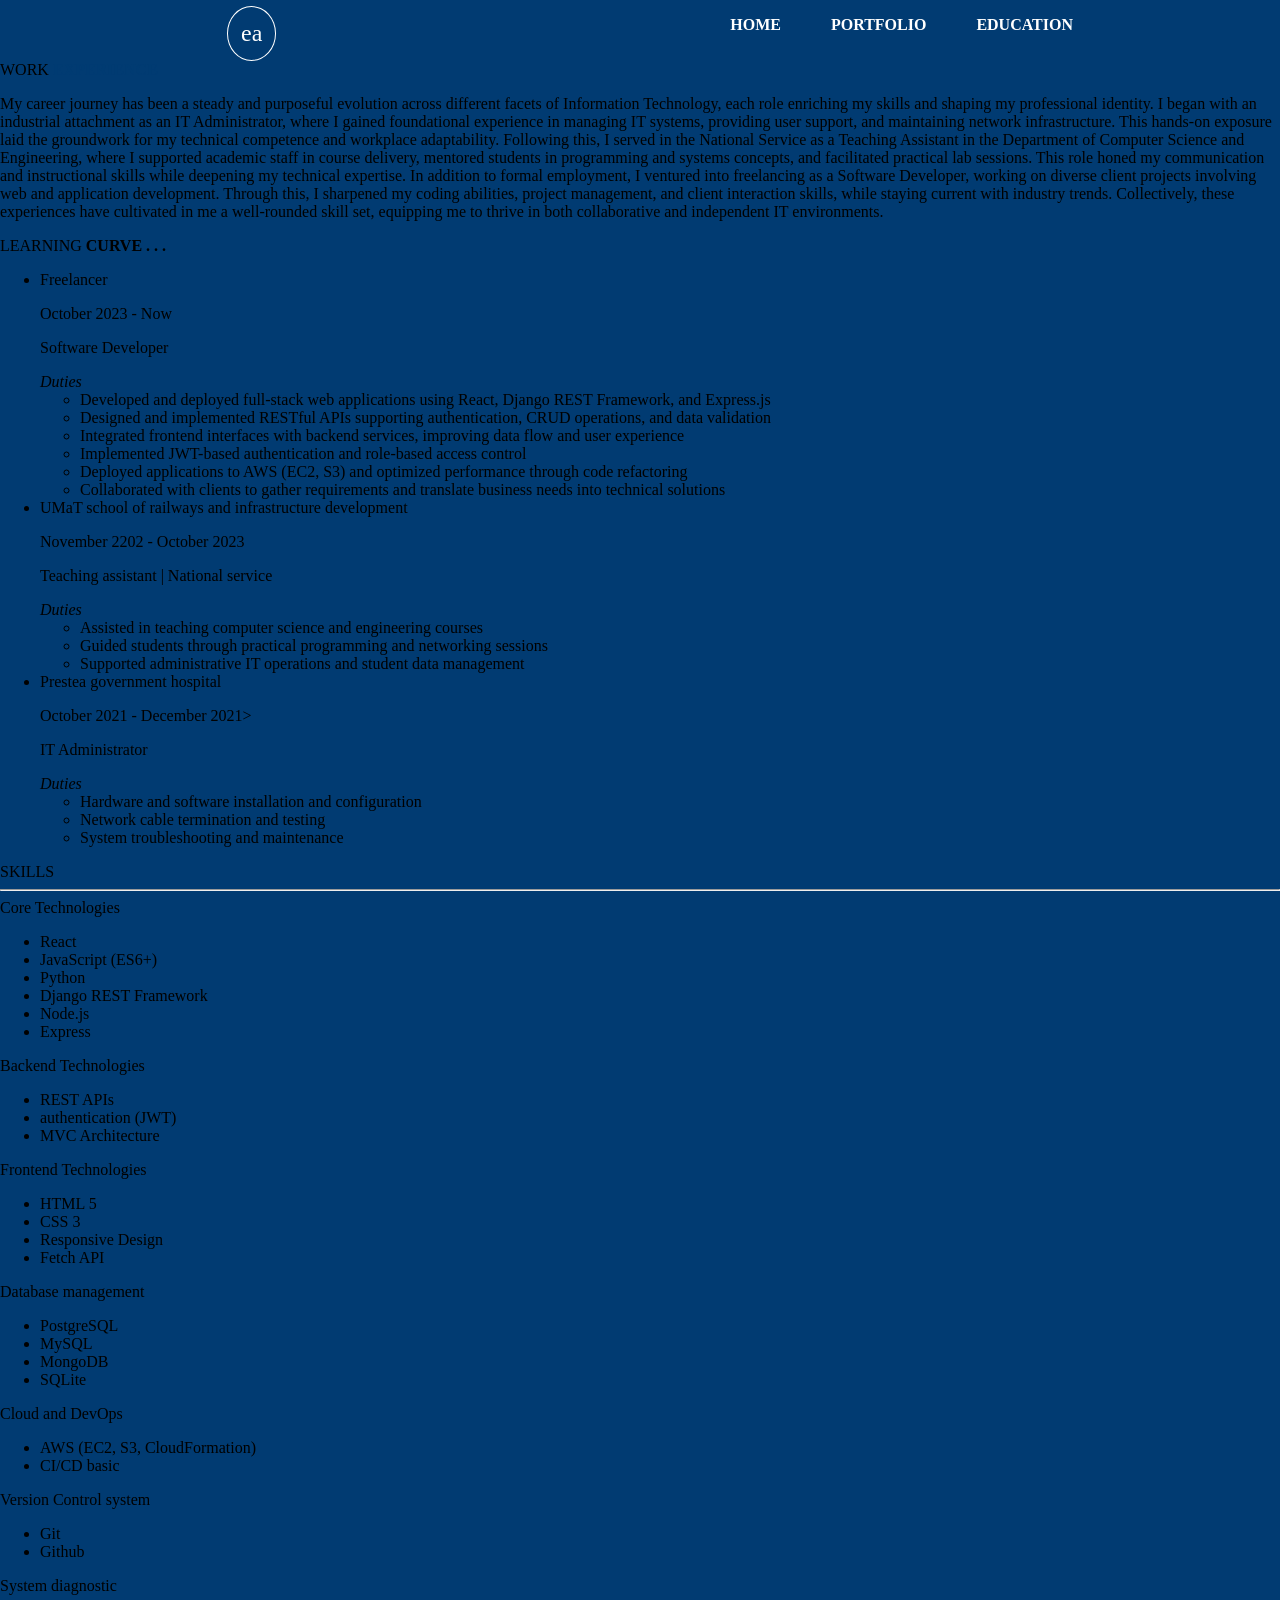
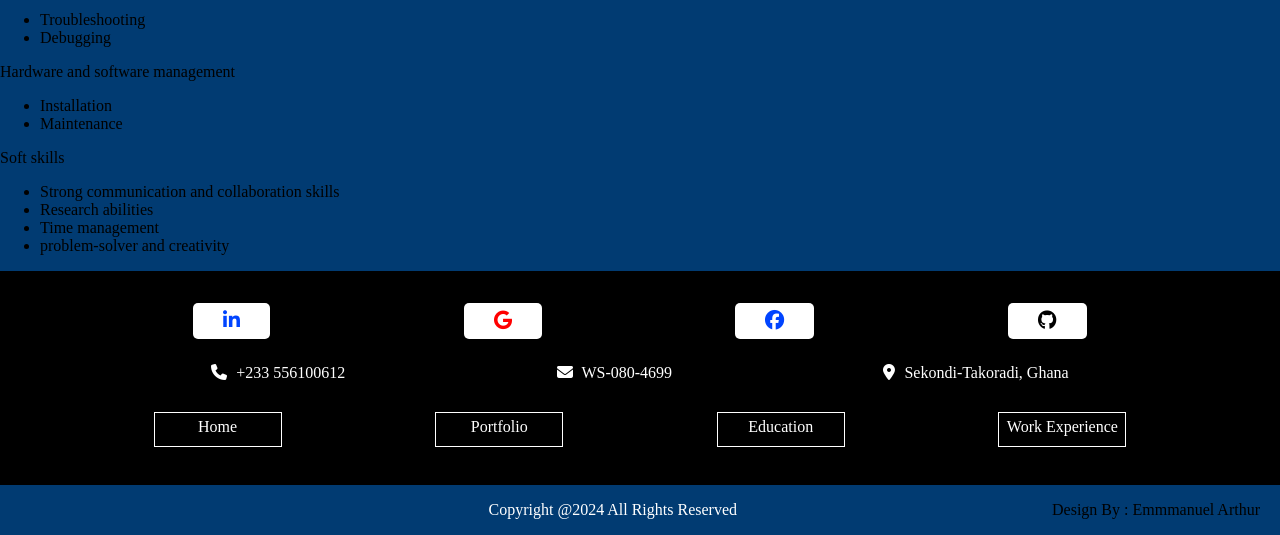
==== work_experience.html @ 9149a9f6 "fixing ui" ====
<!DOCTYPE html>
<html lang="en">
<head>
    <meta charset="UTF-8">
    <meta name="viewport" content="width=device-width, initial-scale=1.0">
    <title>Work Experience</title>
    <link rel="stylesheet" href="./styles/home_styles.css">
    <link rel="stylesheet" href="./styles/work_experience-styles.css">
    <link rel="stylesheet" href="https://cdnjs.cloudflare.com/ajax/libs/font-awesome/6.5.1/css/all.min.css">
</head>
<body>
    <nav>
        <div id="icon"><a href="./index.html">ea</a></div>
        <ul>
            <li><a href="./index.html">HOME</a></li>
            <li><a href="./project.html">PORTFOLIO</a></li>
            <li><a href="./education.html">EDUCATION</a></li>
        </ul>
        <i class="fa fa-bars" id="menu-icon" onclick="showMenu()"></i>
    </nav>
    <div id="work-experience-header">
        <h8>WORK <strong style="color: #003b72fe;">EXPERIENCE</strong></h8>
        <p class="work-bio">My career journey has been a steady and purposeful evolution across different facets of Information Technology, each role enriching my skills and shaping my professional identity. I began with an industrial attachment as an IT Administrator, where I gained foundational experience in managing IT systems, providing user support, and maintaining network infrastructure. This hands-on exposure laid the groundwork for my technical competence and workplace adaptability.
            Following this, I served in the National Service as a Teaching Assistant in the Department of Computer Science and Engineering, where I supported academic staff in course delivery, mentored students in programming and systems concepts, and facilitated practical lab sessions. This role honed my communication and instructional skills while deepening my technical expertise.  
            In addition to formal employment, I ventured into freelancing as a Software Developer, working on diverse client projects involving web and application development. Through this, I sharpened my coding abilities, project management, and client interaction skills, while staying current with industry trends. Collectively, these experiences have cultivated in me a well-rounded skill set, equipping me to thrive in both collaborative and independent IT environments.
        </p>
        <div id="work-experience-list">
            <h9>LEARNING <strong style="color: #000;">CURVE . . .</strong></h9>
            <ul>
                <li>
                    <h11>Freelancer</h11>
                    <p class="work-date">October 2023 - Now</p>
                    <p class="work-title">Software Developer</p>
                    <i>Duties</i>
                    <ul class="dutie-list">
                        <li>Developed and deployed full-stack web applications using React, Django REST Framework, and Express.js</li>
                        <li>Designed and implemented RESTful APIs supporting authentication, CRUD operations, and data validation</li>
                        <li>Integrated frontend interfaces with backend services, improving data flow and user experience</li>
                        <li>Implemented JWT-based authentication and role-based access control</li>
                        <li>Deployed applications to AWS (EC2, S3) and optimized performance through code refactoring</li>
                        <li>Collaborated with clients to gather requirements and translate business needs into technical solutions</li>
                    </ul>
                </li>
                <li>
                    <h11>UMaT school of railways and infrastructure development</h11>
                    <p class="work-date">November 2202 - October 2023</p>
                    <p class="work-title">Teaching assistant | National service</p>
                    <i>Duties</i>
                    <ul class="dutie-list">
                        <li>Assisted in teaching computer science and engineering courses</li>
                        <li>Guided students through practical programming and networking sessions</li>
                        <li>Supported administrative IT operations and student data management</li>
                    </ul>
                </li>
                <li>
                    <h11>Prestea government hospital</h11>
                    <p class="work-date">October 2021 - December 2021></p>
                    <p class="work-title">IT Administrator</p>
                    <i>Duties</i>
                    <ul class="dutie-list">
                        <li>Hardware and software installation and configuration</li>
                        <li>Network cable termination and testing</li>
                        <li>System troubleshooting and maintenance</li>
                    </ul>
                </li>
            </ul>
        </div>
 
    </div>
    <div class="skills-container">
        <div class="head-title-containter">
            <h9>SKILLS</h9>
            <hr class="title-line">
        </div>
        <div class="skills">
            <div>
                <h10>Core Technologies</h10>
                <ul>
                    <li>React</li>
                    <li>JavaScript (ES6+)</li>
                    <li>Python</li>
                    <li>Django REST Framework</li>
                    <li>Node.js</li>
                    <li>Express</li>
                </ul>
            </div>
            <div>
                <h10>Backend Technologies</h10>
                <ul>
                    <li>REST APIs</li>
                    <li>authentication (JWT)</li>
                    <li>MVC Architecture</li>
                </ul>
            </div>
            <div>
                <h10>Frontend Technologies</h10>
                <ul>
                    <li>HTML 5</li>
                    <li>CSS 3</li>
                    <li>Responsive Design</li>
                    <li>Fetch API</li>
                </ul>
            </div>
        </div>
        <div class="skills">
            <div>
                <h10>Database management</h10>
                <ul>
                    <li>PostgreSQL</li>
                    <li>MySQL</li>
                    <li>MongoDB</li>
                    <li>SQLite</li>
                </ul>
            </div>
            <div>
                <h10>Cloud and DevOps</h10>
                <ul>
                    <li>AWS (EC2, S3, CloudFormation)</li>
                    <li>CI/CD basic</li>
                </ul>
            </div>
            <div>
                <h10>Version Control system</h10>
                <ul>
                    <li>Git</li>
                    <li>Github</li>
                </ul>
            </div>
        </div>
        <div class="skills">
            <div>
                <h10>System diagnostic</h10>
                <ul>
                    <li>Troubleshooting</li>
                    <li>Debugging</li>
                </ul>
            </div>
            <div>
                <h10>Hardware and software management</h10>
                <ul>
                    <li>Installation</li>
                    <li>Maintenance</li>
                </ul>
            </div>
            <div>
                <h10>Soft skills</h10>
                <ul>
                    <li>Strong communication and collaboration skills</li>
                    <li>Research abilities</li>
                    <li>Time management</li>
                    <li>problem-solver and creativity</li>
                </ul>
            </div>
        </div>
    </div>
    <footer>
        <div id="socials">
            <a href="https://www.linkedin.com/in/dhaka-art" target="_blank"><i class="fa-brands fa-linkedin-in"></i></a>
            <a href="mailto:arthuremmanuel45@gmail.com" target="_blank"><i class="fa-brands fa-google"></i></a>
            <a href="https://www.facebook.com/share/196Rp4WnuY/ " target="_blank"><i class="fa-brands fa-facebook"></i></a>
            <a href="https://www.github.com/Arthur-Emmanuel45" target="_blank"><i class="fa-brands fa-github"></i></a>
        </div>
        <div id="address">
            <p><i class="fa-solid fa-phone"></i> +233 556100612</p>
            <p><i class="fa-solid fa-envelope"></i> WS-080-4699</p>
            <p><i class="fa-solid fa-location-dot"></i> Sekondi-Takoradi, Ghana</p>
        </div>        
        <div id="footer-nav">           
            <a href="./index.html">Home</a>
            <a href="./project.html">Portfolio</a>
            <a href="./education.html">Education</a>
            <a href="./work_experience.html">Work Experience</a>
        </div>
    </footer>
    <div id="rights">
        <p>Copyright @2024 All Rights Reserved</p>
        <p>Design By : Emmmanuel Arthur</p>
    </div>
    <script src="./home_script.js"></script>
</body>
</html>
---- styles/home_styles.css ----
body {
    margin: 0;
    padding: 0;
    background-color: #003b72fe;
    font-family: Georgia, 'Times New Roman', Times, serif;
}
* {
    box-sizing: border-box;
}
header {
    height: 80vh;
    background-image: url("../image/backgrounds/front_bg.jpg");
    background-size: cover;
    background-repeat: no-repeat;
    background-position: center;
    color: #fff;
}
nav {
    display: flex;
    justify-content: space-around;
}
#icon {
    font-size: 1.5em;
    border: 1px solid #fff;
    border-radius: 100%;
    padding: 13px;
    margin-top: 0.5%;
    margin-left: 20px;
}
#icon a {
    color: #fff;
    text-decoration: none;
}
#icon:hover {
    cursor: pointer;
    background-color: #1400858c;
}
nav ul {
    display: flex;
    gap: 50px;
    justify-content: space-evenly;
    list-style: none;
    font-family: Georgia, 'Times New Roman', Times, serif;
}
nav ul li a {
    text-decoration: none;
    font-weight: 700;
    font-family: cursive;
    display: block;
    text-align: center;
    color: #fff
}
nav ul li a:hover {
    border-bottom: 2px solid #fff;
}
i#menu-icon.fa.fa-bars {
    display: none;
}
.slide {
    display: none;
    width: 100%;
}

.fade {
    animation: fadeEffect 1s ease-in-out;
}

.outer-box, .inner-box {
    width: 80%;
    height: 30%;
    position: absolute;
    top: 15%;
    left: 5%;
    border-top-right-radius: 10%;
    margin: 2% 3%;
}
.outer-box {
    display: flex;
    justify-content: space-between;
    background-color: #fff;
    color: #000;
    padding: 0 3%;
    letter-spacing: 2px;
}
.bio_message {
    padding: 10px;
}
.reach_out {
    display: flex;
    justify-content: space-between;
    gap: 20px;
    margin-top: 12px;
}
.reach_out a .fa-brands {
    font-size: 1.5em;
}
.inner-box {
    background-color: #00535e;
    top: 23%;
    left: 8%;
    padding: 10px;
}
.inner-box p:nth-child(1){
    font-size: 1.5em;
    padding-left: 10px;
}
.inner-box p:nth-child(2){
    letter-spacing: 1px;
    line-height: 25px;
    font-size: 1em;
}
.p-tag-text {
    color: #000;
}
@keyframes fadeEffect {
    0% {opacity: 0;}
    50% {opacity: 0.5}
    100% {opacity: 1}
}
#aboutMe-container {
    height: auto;
    padding-top: 85px;
    background-image: url("../image/backgrounds/leone-venter-VieM9BdZKFo-unsplash.jpg");
    background-repeat: no-repeat;
    background-size: cover;
    background-position: center;
    padding: 10px;
    font-size: 1.1em;
}
#aboutMe-details {
    width: 90%;
    height: 100%;
    background-color: #fff;
    font-size: 1.1em;
    margin: auto;
    padding: 10px 15px;
}
h1, h2 {
    font-family: 'Lucida Sans', 'Lucida Sans Regular', 'Lucida Grande', 'Lucida Sans Unicode', Geneva, Verdana, sans-serif;
    text-align: center;
    font-size: 2em;
    margin-top: 0;
}
#aboutMe-details p {
    font-family:'Times New Roman', Times, serif;
    font-size: 1em;
    margin-top: 5px;
    text-align: justify;
}
#aboutMe-details p:nth-child(4) {
    margin-bottom: 20px;
}
h2 {
    color: #fff;
    padding: 10px;
}
.portfolio-container {
    text-align: center;
    width: 80%;
    background-color: #e7e7e7;
    margin: 2% auto;
    padding: 1% 2% 3%;
    border-radius: 5px;
}
.prot-container-2 {
    margin: 10%;
    margin-bottom: 0;
}
.portfolio-dhakafash-img {
    width: 85%;
    margin: 40px auto 10px
}
.portfolio-dhakafash-img img {
    width: 100%;
    height: 100%;
}
#socials {
    display: flex;
    justify-content: space-evenly;
    font-size: 1.2em;
}
h3 {
    margin: 0;
    font-size: 1.5em;
}
.design_year {
    margin: 5px;
    font-style: italic;
}
h4 {
    margin: 5px;
}
.tools_list {
    letter-spacing: 0.5px;
    line-height: 25px;
    margin-bottom: 30px;
}
.portfolio-container button {
    border: none;
    background-color: #003b72fe;
    border-radius: 18px;
    padding: 13px 53px;
    font-size: 1em;
}
.more-project-button {
    width: 200px;
    margin: 60px 45%;
}
.more-project-button a{
    background-color: #fff;
    border: 1px solid black;
    padding: 10px;
    color: black;
    text-decoration: none;
    font-size: 1.2em;
    font-family: cursive;
    font-weight: bold;

}
.portfolio-container button a {
    text-decoration: none;
    color: #fff;
    font-size: 1.2em;
    display: inline-block;
}
.portfolio-container button:hover, .more-project-button a:hover {
    background-color: #004f99d2;
    cursor: pointer;
}
#contact-container {
    height: 100vh;
    background-image: url("../image/backgrounds/contact_background_person.jpg");
    background-repeat: no-repeat;
    background-size: cover;
    background-position-y: center;
    padding-top: 5px;
}
#contact {
    background-color: #fff;
    width: 40%;
    margin: 5% 55% 0;
    border-radius: 5px;
    padding-bottom: 20px;
}
h6 {
    text-align: center;
    font-family: cursive;
    font-size: 2.5em;
    padding-top: 15px;
    margin-bottom: 20px;
}

.form-input {
    display: flex;
    width: 60%;
    margin: 20px auto;
 }
input {
    padding: 10px;
    border: 1px solid black;
    background-color: #fff;
    width: 100%;
}
.form-input input::placeholder {
    padding-left: 20px;
}
.input-icon {
    position: relative;
    top: 10px;
    left: 20px;
}
textarea {
    font-size: 1.2em;
    margin: 30px auto;
    background-color: aliceblue;
    border: 1px solid black;
    border-top-right-radius: 15px;
    border-bottom-right-radius: 15px;
    width: 60%;
    display: block;
}

form button {
    background-color: #fff;
    display: block;
    margin: auto;
    padding: 10px;
    border: 1px solid black;
    font-size: 1.3em;
    width: 30%;
}
form button:hover {
    background-color: black;
    color: white;
    cursor: pointer;
}
form button:active {
    color: black;
    background-color: aliceblue;
}

#alert {
    width: 50%;
    text-align: center;
    margin: auto;
    padding: 5px;
    background-color: rgba(34, 255, 5, 0.75);
    word-spacing: 5px;
    letter-spacing: 3px;
    display: none;
}
#socials .fa, #socials .fa-brands {
    background-color: #fff;
    padding: 8px 30px;
    border-radius: 5px;
}
#socials a {
    color: black;
}
#socials .fa:hover, #socials .fa-brands:hover {
    cursor: pointer;
    background-color: #3b8fc0;
}
footer {
    background-color: black;
    padding: 32px 0 8px;
}
#footer-nav, #address {
    display: flex;
    justify-content: space-evenly;
    margin: 30px 0;
}
#footer-nav a {
    text-decoration: none;
    width: 10%;
    text-align: center;
    color: #fff;
    border: 1px solid white;
    padding: 5px;
    padding-bottom: 10px;
}
#footer-nav a:hover {
    background-color: #3b8fc0;
    color: black;
    border: none;
}

footer p {
    color: white;
    margin: 25px 0 0;
    text-align: center;
}
.fa-facebook, .fa-linkedin-in {
    color: #0044ff;
}
.fa-google {
    color: #ff0000;
}
.fa-github {
    color: #000;
}
#rights {
    display: flex;
    justify-content: flex-end;
    gap: 25%;
    padding-right: 20px;
    color: #fff;
}
#address {
    margin: 0;
}
.fa-solid {
    margin-right: 5px;
}
#rights p:nth-child(2) {
    color: #000;
}
@media (min-width: 767px) and (max-width: 1199px) {
    #aboutMe-container {
        height: auto;
        padding: 20px;
    }
    #aboutMe-details {
        width: 90%;
    }
    .more-project-button {
        width: 25%;
        margin: 60px auto;
    }
    #contact-container {
        background-position: center;
    }
    #contact {
        width: 70%;
        height: 70%;
        margin-left: 15%;    
        opacity: 0.85;
    }
    #footer-nav a {
        width: 20%;
    }
    #rights {
        justify-content: space-between;
        margin: auto 10px;
    }
}
@media (max-width: 767px) {
    #icon {
        margin-top: 2%;
    }
    i#menu-icon.fa.fa-bars {
        display: block;
    }
    .fa-bars, .fa-times {
        display: block;
        cursor: pointer;
        font-size: 2em;
        margin-top: 3%;
        color: #fff;
    }
    nav ul {
        position: absolute;
        top: 7%;
        left: 0;
        z-index: 1000;
        padding: 0;
        flex-direction: column;
        background-color: #004f99;
        width: 100%;
        height:40vh;
        gap: 10px;
        transform: scaleY(0);
        transform-origin: top;
        opacity: 0;
        transition: transform 0.35s ease, opacity 0.35s ease;
    }
    .mobile-nav-show {
        transform: scaleY(1);
        opacity: 1;
    }
    nav ul li a {
        color: #fff;
        text-align: center;
        width: 70%;
        margin: auto;
        padding: 15px;
        border: 1px solid #fff;
    }
    nav ul li a:active{
        background-color: #0044ff;
    }
    .outer-box, .inner-box {
        height: 40%;
    }
    #aboutMe-container {
        font-size: 0.7em;
        padding: 5px;
        height: auto;
    }
    #aboutMe-details {
        width: 100%;
        padding: 10px;
    }
    .portfolio-container{
        width: 100%;
    }
    .prot-container-2{
        margin: 20% 0 0 0;
    }
    .more-project-button {
        width: 50%;
        margin: 60px auto;
    }
    #contact-container {
        position: relative;
        z-index: -1;
        height: 100vh;
        background-position-x: -10em;
    }
    #contact {
        width: 92%;
        opacity: 0.85;
        margin: 40% auto;
    }
    input, textarea {
        width: 80%;
    }
    #footer-nav a {
        width: 30%;
        font-size: 15px;
        border: none;
    }
    #address p{
        font-size: 11px;
    }
    #rights {
        flex-direction: column;
        align-items: center;
        padding: 0;
    }
    #rights p:nth-child(2) {
        margin: 0;
    }
}
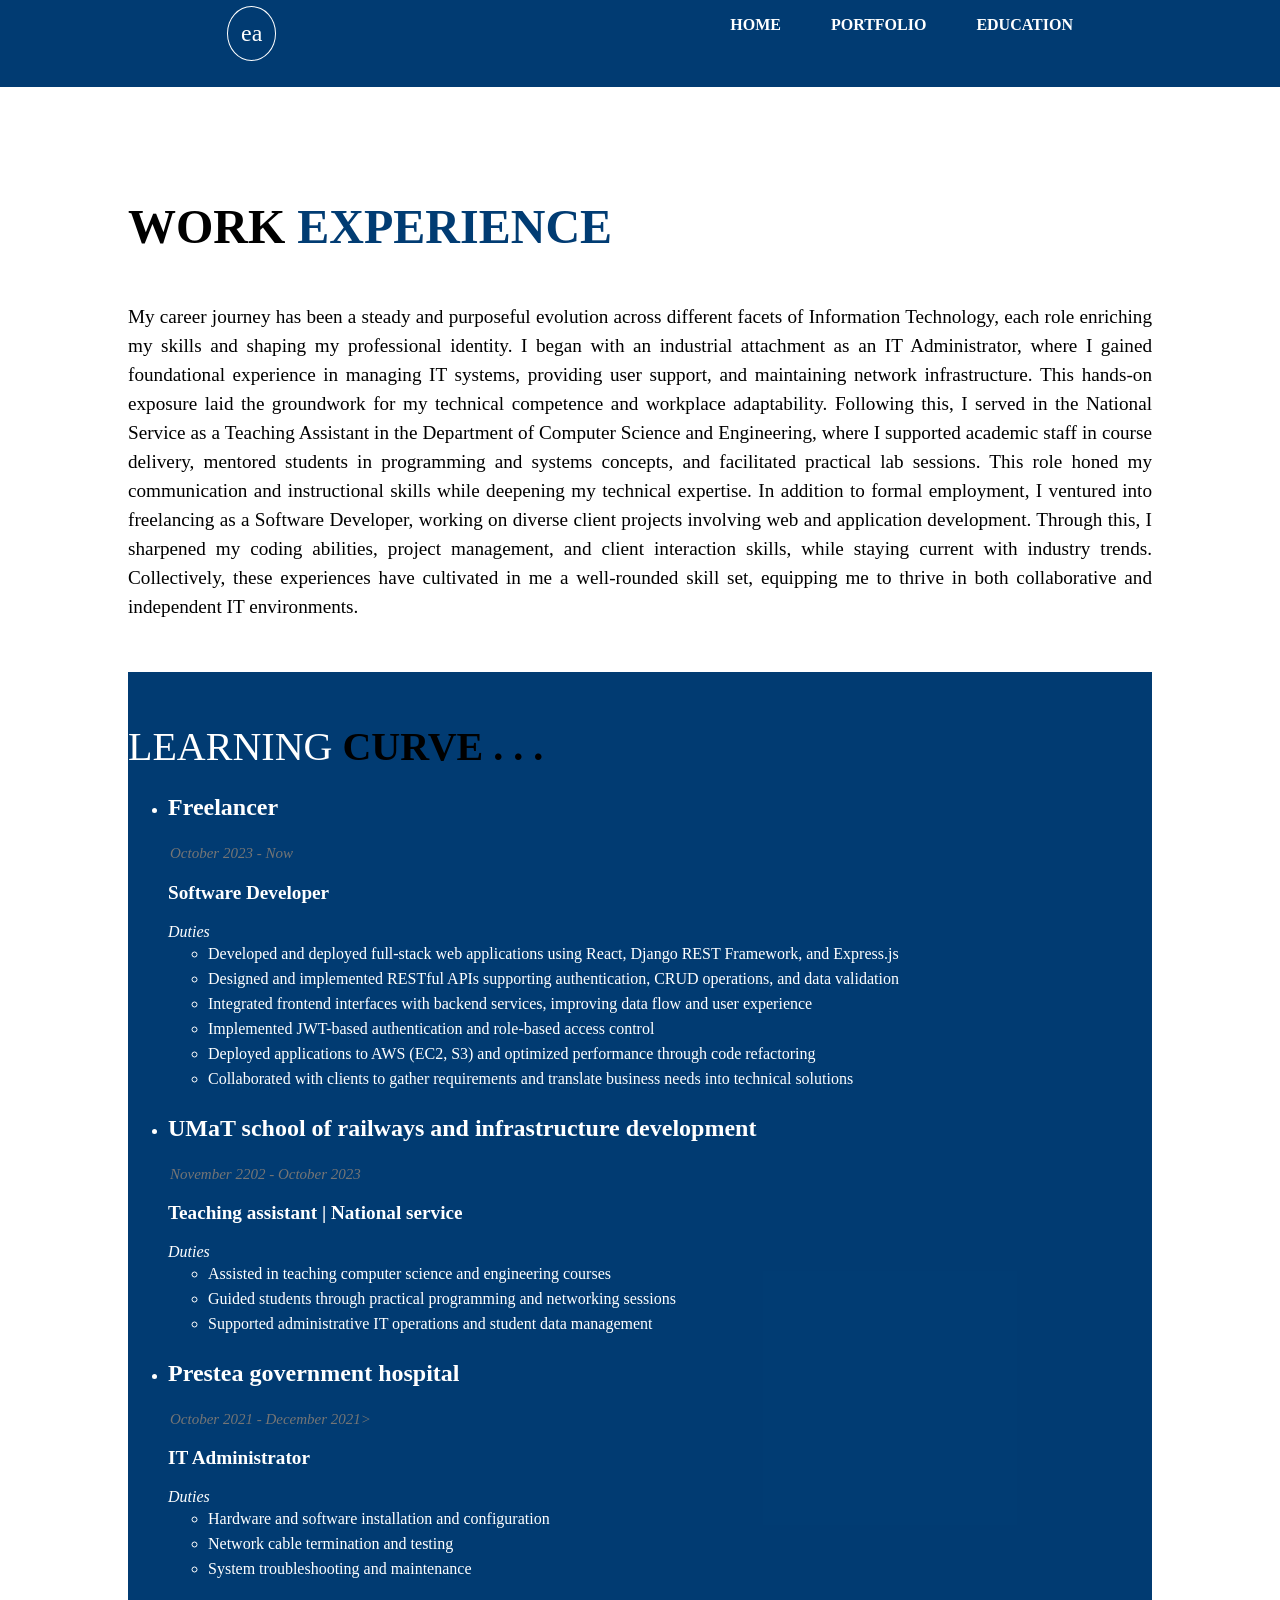
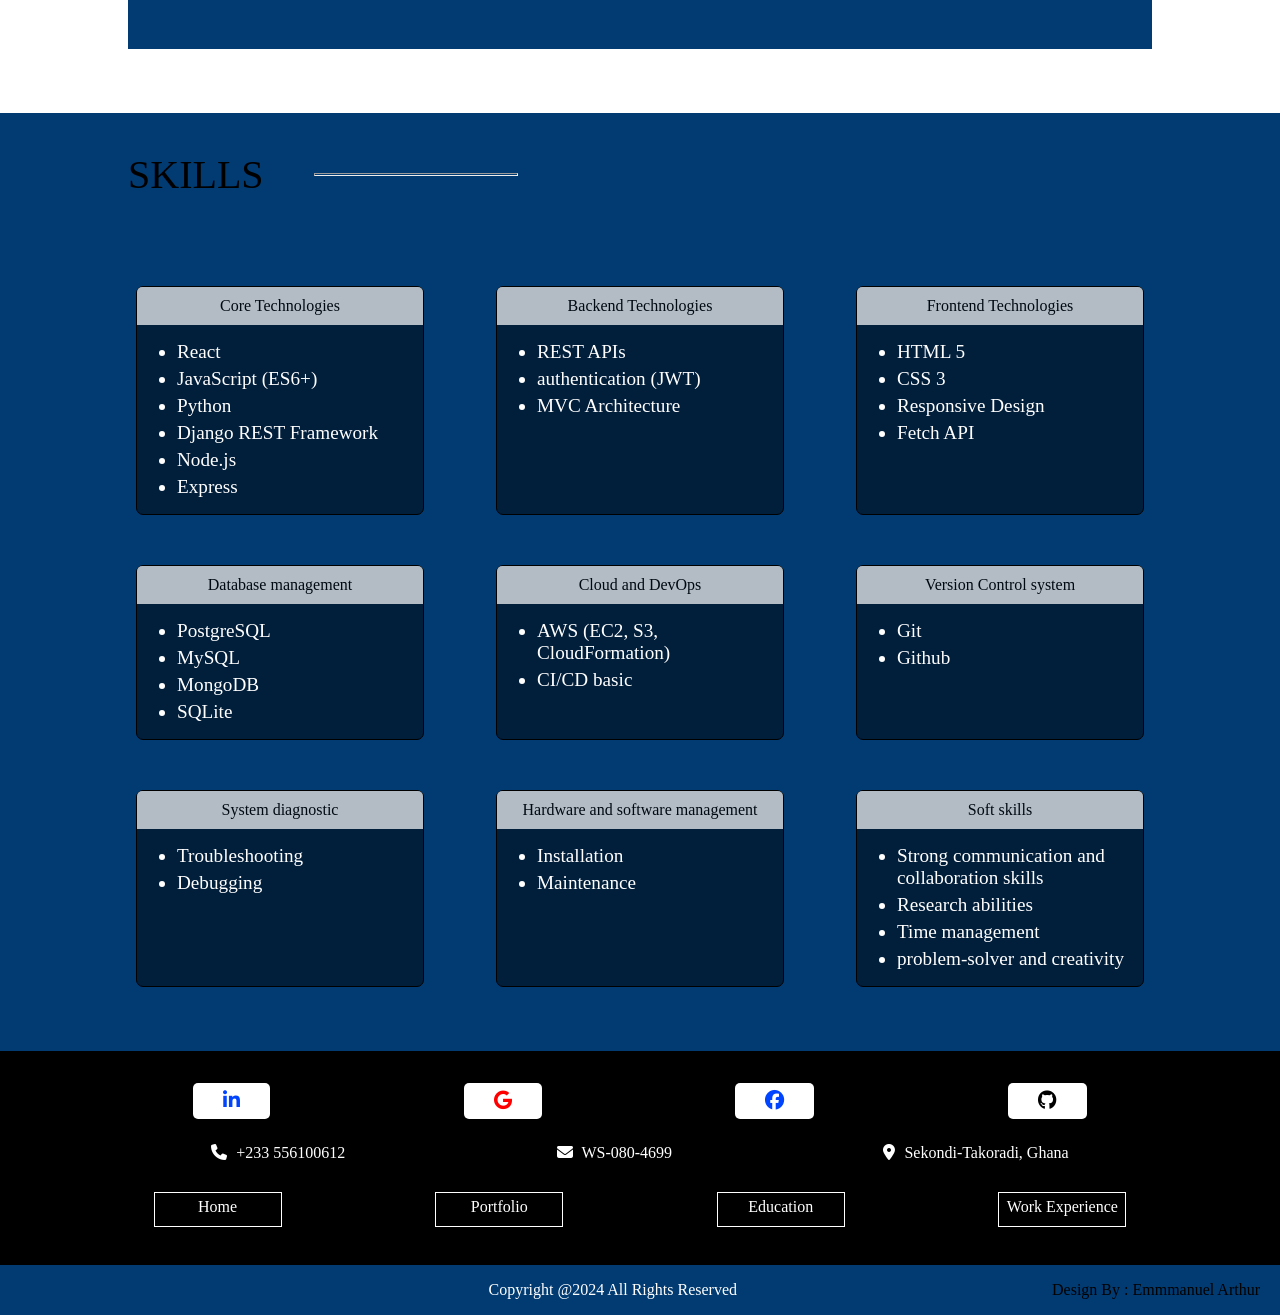
==== commit 5b5697e4: "fix clarity" ====
--- a/work_experience.html
+++ b/work_experience.html
@@ -19,16 +19,16 @@
         <i class="fa fa-bars" id="menu-icon" onclick="showMenu()"></i>
     </nav>
     <div id="work-experience-header">
-        <h8>WORK <strong style="color: #003b72fe;">EXPERIENCE</strong></h8>
+        <p class="p-h8">WORK <strong style="color: #003b72fe;">EXPERIENCE</strong></p>
         <p class="work-bio">My career journey has been a steady and purposeful evolution across different facets of Information Technology, each role enriching my skills and shaping my professional identity. I began with an industrial attachment as an IT Administrator, where I gained foundational experience in managing IT systems, providing user support, and maintaining network infrastructure. This hands-on exposure laid the groundwork for my technical competence and workplace adaptability.
             Following this, I served in the National Service as a Teaching Assistant in the Department of Computer Science and Engineering, where I supported academic staff in course delivery, mentored students in programming and systems concepts, and facilitated practical lab sessions. This role honed my communication and instructional skills while deepening my technical expertise.  
             In addition to formal employment, I ventured into freelancing as a Software Developer, working on diverse client projects involving web and application development. Through this, I sharpened my coding abilities, project management, and client interaction skills, while staying current with industry trends. Collectively, these experiences have cultivated in me a well-rounded skill set, equipping me to thrive in both collaborative and independent IT environments.
         </p>
         <div id="work-experience-list">
-            <h9>LEARNING <strong style="color: #000;">CURVE . . .</strong></h9>
+            <p class="p-h9">LEARNING <strong style="color: #000;">CURVE . . .</strong></p>
             <ul>
                 <li>
-                    <h11>Freelancer</h11>
+                    <p class="p-h11">Freelancer</p>
                     <p class="work-date">October 2023 - Now</p>
                     <p class="work-title">Software Developer</p>
                     <i>Duties</i>
@@ -42,7 +42,7 @@
                     </ul>
                 </li>
                 <li>
-                    <h11>UMaT school of railways and infrastructure development</h11>
+                    <p class="p-h11">UMaT school of railways and infrastructure development</p>
                     <p class="work-date">November 2202 - October 2023</p>
                     <p class="work-title">Teaching assistant | National service</p>
                     <i>Duties</i>
@@ -53,7 +53,7 @@
                     </ul>
                 </li>
                 <li>
-                    <h11>Prestea government hospital</h11>
+                    <p class="p-h11">Prestea government hospital</p>
                     <p class="work-date">October 2021 - December 2021></p>
                     <p class="work-title">IT Administrator</p>
                     <i>Duties</i>
@@ -69,12 +69,12 @@
     </div>
     <div class="skills-container">
         <div class="head-title-containter">
-            <h9>SKILLS</h9>
+            <p class="p-h9">SKILLS</p>
             <hr class="title-line">
         </div>
         <div class="skills">
             <div>
-                <h10>Core Technologies</h10>
+                <p class="p-h10">Core Technologies</p>
                 <ul>
                     <li>React</li>
                     <li>JavaScript (ES6+)</li>
@@ -85,7 +85,7 @@
                 </ul>
             </div>
             <div>
-                <h10>Backend Technologies</h10>
+                <p class="p-h10">Backend Technologies</p>
                 <ul>
                     <li>REST APIs</li>
                     <li>authentication (JWT)</li>
@@ -93,7 +93,7 @@
                 </ul>
             </div>
             <div>
-                <h10>Frontend Technologies</h10>
+                <p class="p-h10">Frontend Technologies</p>
                 <ul>
                     <li>HTML 5</li>
                     <li>CSS 3</li>
@@ -104,7 +104,7 @@
         </div>
         <div class="skills">
             <div>
-                <h10>Database management</h10>
+                <p class="p-h10">Database management</p>
                 <ul>
                     <li>PostgreSQL</li>
                     <li>MySQL</li>
@@ -113,14 +113,14 @@
                 </ul>
             </div>
             <div>
-                <h10>Cloud and DevOps</h10>
+                <p class="p-h10">Cloud and DevOps</p>
                 <ul>
                     <li>AWS (EC2, S3, CloudFormation)</li>
                     <li>CI/CD basic</li>
                 </ul>
             </div>
             <div>
-                <h10>Version Control system</h10>
+                <p class="p-h10">Version Control system</p>
                 <ul>
                     <li>Git</li>
                     <li>Github</li>
@@ -129,21 +129,21 @@
         </div>
         <div class="skills">
             <div>
-                <h10>System diagnostic</h10>
+                <p class="p-h10">System diagnostic</p>
                 <ul>
                     <li>Troubleshooting</li>
                     <li>Debugging</li>
                 </ul>
             </div>
             <div>
-                <h10>Hardware and software management</h10>
+                <p class="p-h10">Hardware and software management</p>
                 <ul>
                     <li>Installation</li>
                     <li>Maintenance</li>
                 </ul>
             </div>
             <div>
-                <h10>Soft skills</h10>
+                <p class="p-h10">Soft skills</p>
                 <ul>
                     <li>Strong communication and collaboration skills</li>
                     <li>Research abilities</li>
--- a/styles/work_experience-styles.css
+++ b/styles/work_experience-styles.css
@@ -0,0 +1,119 @@
+#work-experience-header {
+    background-color: #fff;
+    padding: 5% 10%;
+    margin-top: 2%;
+}
+.p-h8 {
+    font-size: 3em;
+    font-weight: bold;
+}
+.work-bio{
+    font-size: 1.2em;
+    margin: 10px 0 5% 0;
+    line-height: 29px;
+    text-align: justify;
+}
+#work-experience-list {
+    background-color: #003b72fe;
+    padding: 5% 0;
+    color: #fff;
+}
+.p-h9 {
+    margin: 0;
+    font-size: 2.5em;
+}
+.p-h11 {
+    font-size: 1.5em;
+    font-weight: bolder;
+}
+.work-date {
+    margin: 2px;
+    font-style: italic;
+    color: #757575;
+    font-size: 15px;
+}
+.work-title {
+    font-weight: bolder;
+    font-size: 1.2em;
+    font-family: cursive;
+}
+.dutie-list {
+    margin-bottom: 1%;
+}
+.dutie-list li {
+    line-height: 25px;
+}
+.head-title-containter {
+    display: flex;
+    padding: 3% 10%;
+}
+.skills-container {
+    padding-bottom: 5%;
+}
+.title-line {
+    width: 20%;
+    height: 3px;
+    margin: auto 50px;
+}
+.skills ul li {
+    margin: 5px 0;
+    font-size: 1.2em;
+    color: #fff;
+}
+.skills {
+    display: flex;
+    justify-content: space-evenly;
+    padding: 0 5%;
+}
+
+.skills div {
+    border: 1px solid black;
+    border-radius: 7px;
+    background-color: #0000007c;
+    width: 25%;
+    height: auto;
+    margin-top: 50px;
+}
+.p-h10 {
+    background-color: #fff;
+    margin: auto;
+    padding: 10px;
+    border-top-right-radius: 5px;
+    border-top-left-radius: 5px;
+    opacity: 0.7;
+    text-align: center;
+}
+@media (min-width: 767px) and (max-width: 1199px) {
+    .skills {
+        flex-wrap: wrap;
+        padding: 0;
+    }
+    .skill div {
+        width: 30%;
+    }
+    .p-h10 {
+        font-size: 19px;
+        padding: 3px;
+    }
+}
+@media (max-width: 767px) {
+    #work-experience-header {
+        padding: 3%;
+    }
+    .p-h8, .p-h9 {
+        font-size: 1.5em;
+    }
+    .p-h11 {
+        font-size: 1.5em;
+    }
+    .dutie-list {
+        padding: 2px;
+        margin-bottom: 5%;
+    }
+    .skills {
+        flex-direction: column;
+    }
+    .skills div {
+        width: auto;
+    }
+}
